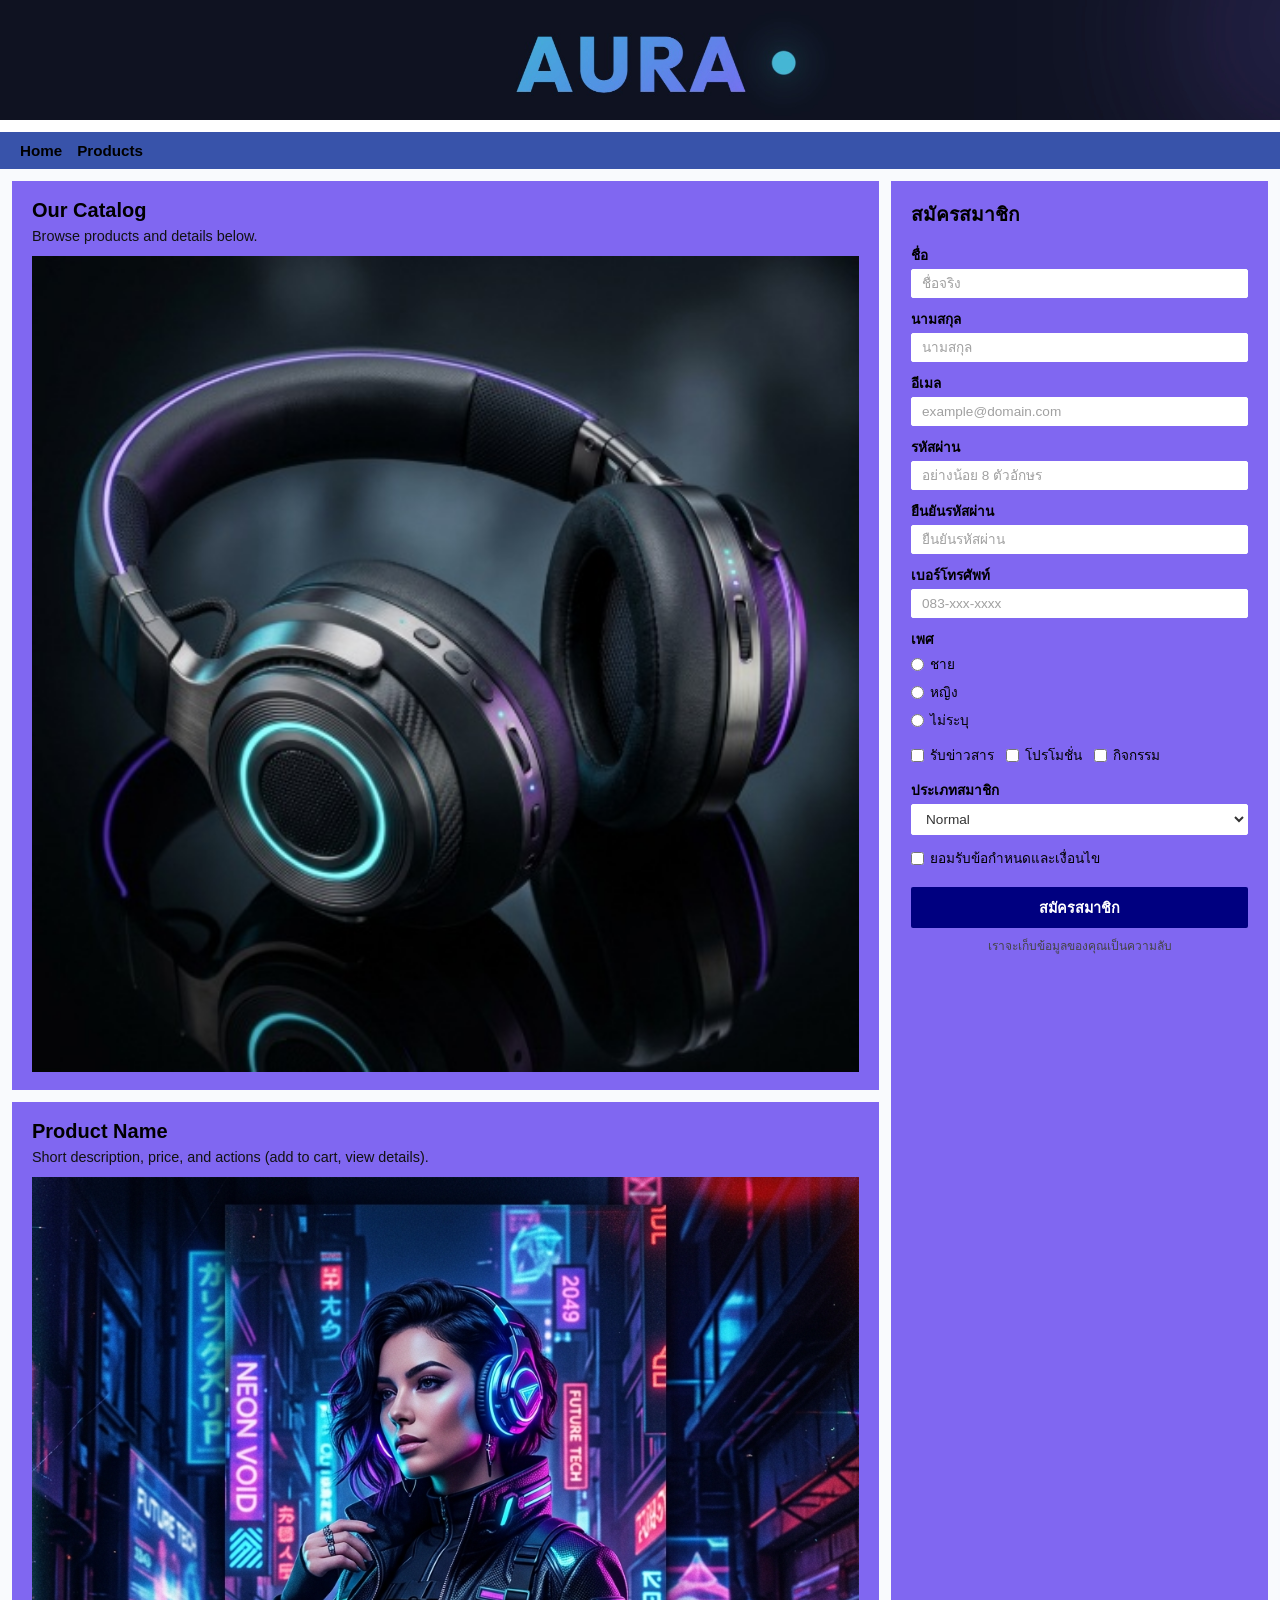
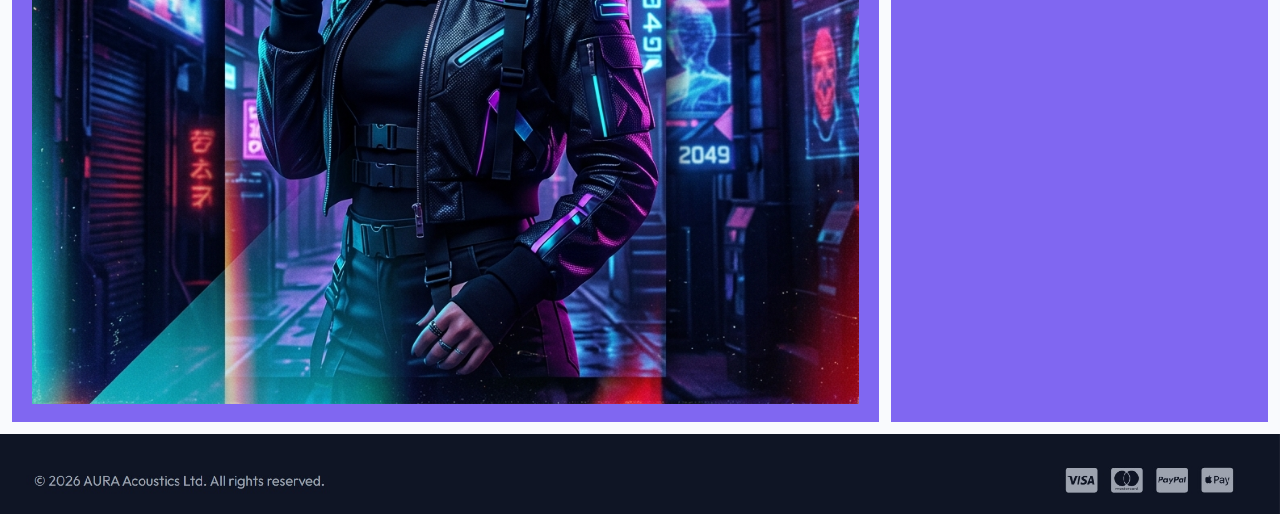
==== Hw5/product.html @ 0ecfb951 "Add files via upload" ====
<!DOCTYPE html>
<html lang="th">
<head>
    <meta charset="UTF-8">
    <meta name="viewport" content="width=device-width, initial-scale=1.0">
    <title>AURA Acoustics - Products</title>
    <link rel="stylesheet" href="css/gridstyle.css">
</head>
<body>

    <!-- Header Section -->
    <header class="main-header">
        <div class="img-container">
            <img src="images/header.jpg" alt="AURA Header">
        </div>
    </header>

    <!-- Navigation Bar -->
    <nav class="nav-bar">
        <a href="index.html" class="nav-link">Home</a>
        <a href="product.html" class="nav-link active">Products</a>
    </nav>

    <!-- Main Content Container -->
    <main class="container">
        
        <!-- Left Column: Products Catalog -->
        <section class="left-column">
            
            <!-- Product Section 1: Our Catalog -->
            <div class="card">
                <h2>Our Catalog</h2>
                <p class="subtitle">Browse products and details below.</p>
                <div class="img-container">
                    <img src="images/product1.jpg" alt="AURA Headphone Catalog">
                </div>
            </div>

            <!-- Product Section 2: Product Name -->
            <div class="card">
                <h2>Product Name</h2>
                <p class="subtitle">Short description, price, and actions (add to cart, view details).</p>
                <div class="img-container">
                    <img src="images/product2.jpg" alt="Product Showcase">
                </div>
            </div>

        </section>

        <!-- Right Column: Registration Form -->
        <aside class="right-column">
            <div class="card form-card">
                <h3>สมัครสมาชิก</h3>
                
                <form action="#" method="POST">
                    <div class="form-group">
                        <label for="firstname">ชื่อ</label>
                        <input type="text" id="firstname" placeholder="ชื่อจริง" required>
                    </div>

                    <div class="form-group">
                        <label for="lastname">นามสกุล</label>
                        <input type="text" id="lastname" placeholder="นามสกุล" required>
                    </div>

                    <div class="form-group">
                        <label for="email">อีเมล</label>
                        <input type="email" id="email" placeholder="example@domain.com" required>
                    </div>

                    <div class="form-group">
                        <label for="password">รหัสผ่าน</label>
                        <input type="password" id="password" placeholder="อย่างน้อย 8 ตัวอักษร" minlength="8" required>
                    </div>

                    <div class="form-group">
                        <label for="confirm-password">ยืนยันรหัสผ่าน</label>
                        <input type="password" id="confirm-password" placeholder="ยืนยันรหัสผ่าน" required>
                    </div>

                    <div class="form-group">
                        <label for="phone">เบอร์โทรศัพท์</label>
                        <input type="tel" id="phone" placeholder="083-xxx-xxxx" required>
                    </div>

                    <!-- Gender Radio -->
                    <div class="form-group">
                        <label>เพศ</label>
                        <div class="radio-group">
                            <label><input type="radio" name="gender" value="male"> ชาย</label>
                            <label><input type="radio" name="gender" value="female"> หญิง</label>
                            <label><input type="radio" name="gender" value="unspecified"> ไม่ระบุ</label>
                        </div>
                    </div>

                    <!-- Options Checkbox -->
                    <div class="form-group checkbox-inline-group">
                        <label><input type="checkbox" name="news">รับข่าวสาร</label>
                        <label><input type="checkbox" name="promo"> โปรโมชั่น</label>
                        <label><input type="checkbox" name="events"> กิจกรรม</label>
                    </div>

                    <!-- Select Dropdown (3 ประเภท) -->
                    <div class="form-group">
                        <label for="member-type">ประเภทสมาชิก</label>
                        <select id="member-type" name="member_type">
                            <option value="normal">Normal</option>
                            <option value="vip">VIP</option>
                            <option value="premium">Premium</option>
                        </select>
                    </div>

                    <!-- Terms Agreement -->
                    <div class="form-group checkbox-group">
                        <label>
                            <input type="checkbox" required> ยอมรับข้อกำหนดและเงื่อนไข
                        </label>
                    </div>

                    <button type="submit" class="btn-submit">สมัครสมาชิก</button>
                    <p class="privacy-notice">เราจะเก็บข้อมูลของคุณเป็นความลับ</p>
                </form>
            </div>
        </aside>

    </main>

    <!-- Footer Section -->
    <footer class="main-footer">
        <div class="img-container">
            <img src="images/footer.jpg" alt="Footer">
        </div>
    </footer>

</body>
</html>
---- Hw5/css/gridstyle.css ----
/* ==========================================
   1. Reset & Global Styles
   ========================================== */
* {
    box-sizing: border-box;
    margin: 0;
    padding: 0;
    font-family: 'Sarabun', 'Segoe UI', Tahoma, sans-serif;
}

body {
    background-color: #f5f5f5; /* แก้เป็นสีดำเข้มตามต้นฉบับ */
    color: #fafafa;
}

/* ==========================================
   2. Header & Navigation
   ========================================== */
.main-header {
    background-color: #fbfcff;
    width: 100%;
    overflow: hidden;
    padding: 20; /* ลบ padding 30px ออก เพื่อไม่ให้ป้ายอ้วนหนาเกินไป */

    margin-bottom: 12px;                  /* ระยะห่างระหว่างป้ายกับแถบสีฟ้า */
    box-shadow: 0 12px 0 0 #ffffff;       /* สร้างแถบสีขาวเต็มความกว้างคั่นไว้ */
}

/* ปรับให้รูปแบนเนอร์ Header ยืดเต็มความกว้างสัดส่วนพอดี ไม่เบี้ยว ไม่อ้วน */
.main-header .img-container {
    width: 100%;
}

.main-header .img-container img {
    width: 100%;
    height: auto;
    max-height: 120px; /* คุมความสูงไม่ให้หนาอ้วนเกินไป */
    object-fit: cover;  /* ครอปสัดส่วนภาพให้สวยงามพอดี */
    display: block;
}

.nav-bar {
    background-color: #3853aa; /* สีฟ้าของแถบเมนู */
    padding: 10px 20px;
    display: flex;
    gap: 15px;
}

.nav-link {
    text-decoration: none;
    color: #000;
    font-size: 0.95rem;
    font-weight: 600;
}

/* ==========================================
   3. Main Content Area (Layout)
   ========================================== */
.container {
    display: flex;
    gap: 12px;
    padding: 12px;
    background-color: #f9fafd; /* แก้เป็นสีดำเข้มเพื่อเชื่อมต่อขอบระหว่างกล่อง */
    align-items: stretch;
}

/* ฝั่งซ้าย (การ์ดเนื้อหา + แผนที่) */
.left-column {
    flex: 2.3;
    display: flex;
    flex-direction: column;
    gap: 12px;
}

/* ฝั่งขวา (ฟอร์มสมัครสมาชิก) */
.right-column {
    flex: 1;
    min-width: 300px;
}

/* ==========================================
   4. Cards & Inner Content
   ========================================== */
.card {
    background-color: #8067f1; /* สีฟ้าของแผงเนื้อหา */
    padding: 18px 20px;
    border-radius: 0px;
}

.card h2 {
    font-size: 1.25rem;
    font-weight: bold;
    color: #000;
    margin-bottom: 6px;
}

.card h3 {
    font-size: 1.2rem;
    font-weight: bold;
    color: #000;
    margin-bottom: 15px;
}

.subtitle {
    font-size: 0.9rem;
    color: #111;
    margin-bottom: 12px;
}

/* กรอบรูปภาพ */
.img-container {
    width: 100%;
}

.img-container img {
    width: 100%;
    height: auto;
    display: block;
}

/* ==========================================
   5. Registration Form
   ========================================== */
.form-card {
    height: 100%;
}

.form-group {
    margin-bottom: 10px;
}

.form-group label {
    display: block;
    font-size: 0.85rem;
    font-weight: bold;
    color: #000;
    margin-bottom: 3px;
}

/* ช่องกรอกข้อมูล */
.form-group input[type="text"],
.form-group input[type="email"],
.form-group input[type="password"],
.form-group input[type="tel"],
.form-group select {
    width: 100%;
    padding: 6px 10px;
    border: 1px solid #fff;
    border-radius: 2px;
    font-size: 0.85rem;
    background-color: #fff;
    outline: none;
    color: #333;
}

.form-group input::placeholder {
    color: #a0a0a0;
}

/* Radio เพศ (แนวตั้ง) */
.radio-group {
    display: flex;
    flex-direction: column;
    gap: 3px;
    margin-top: 2px;
}

.radio-group label,
.checkbox-inline-group label,
.checkbox-group label {
    font-size: 0.85rem;
    color: #000;
    display: flex;
    align-items: center;
    gap: 6px;
    cursor: pointer;
    font-weight: normal;
}

/* Checkbox ข่าวสาร (แนวนอน) */
.checkbox-inline-group {
    display: flex;
    gap: 12px;
    margin-top: 5px;
}

.checkbox-group {
    margin-top: 12px;
}

/* ปุ่มสมัครสมาชิก */
.btn-submit {
    width: 100%;
    background-color: #000080; /* สีน้ำเงินเข้มจัด */
    color: #fff;
    border: none;
    padding: 9px;
    font-size: 0.9rem;
    font-weight: bold;
    border-radius: 2px;
    cursor: pointer;
    margin-top: 8px;
}

.btn-submit:hover {
    background-color: #000055;
}

.privacy-notice {
    font-size: 0.75rem;
    color: #444;
    text-align: center;
    margin-top: 8px;
}

/* ==========================================
   6. Footer Section (ปรับขนาด Footer)
   ========================================== */
.main-footer {
    background-color: #0b0d14;
    width: 100%;
    max-height: 80px;    /* 1. ล็อคความสูงสูงสุดไว้ที่ 80px (ปรับลด/เพิ่มตามชอบ) */
    overflow: hidden;     /* 2. ตัดส่วนเกินออก */
    display: flex;
    align-items: center;  /* 3. จัดรูปให้อยู่ตรงกลางแนวตั้ง */
    justify-content: center;
}

.main-footer .img-container {
    width: 100%;
    height: 100%;
}

.main-footer .img-container img {
    width: 100%;
    height: 100%;
    object-fit: contain;  /* 4. ย่อรูป Footer ให้เห็นละครบถ้วน ไม่โดนตัดขอบ และสัดส่วนไม่เบี้ยว */
    display: block;
}
/* ==========================================
   7. Responsive Support
   ========================================== */
@media (max-width: 850px) {
    .container {
        flex-direction: column;
    }
}
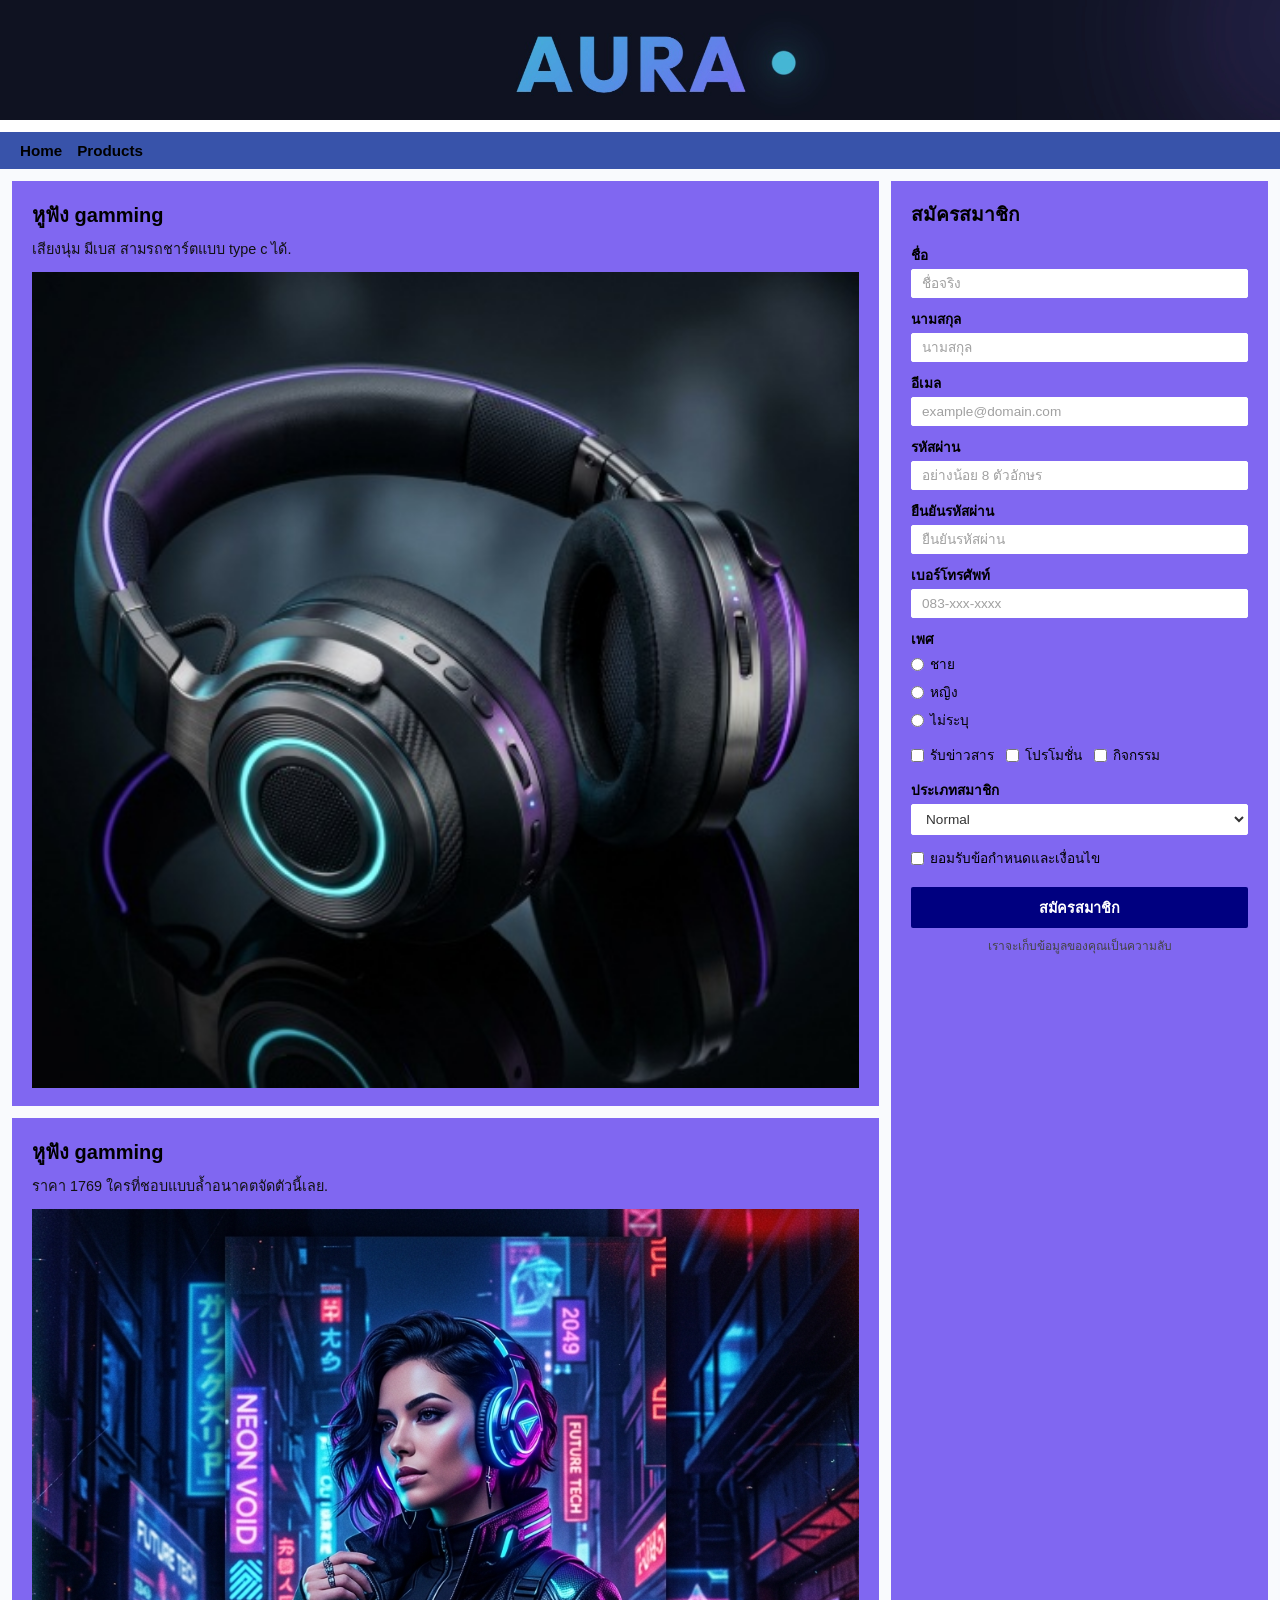
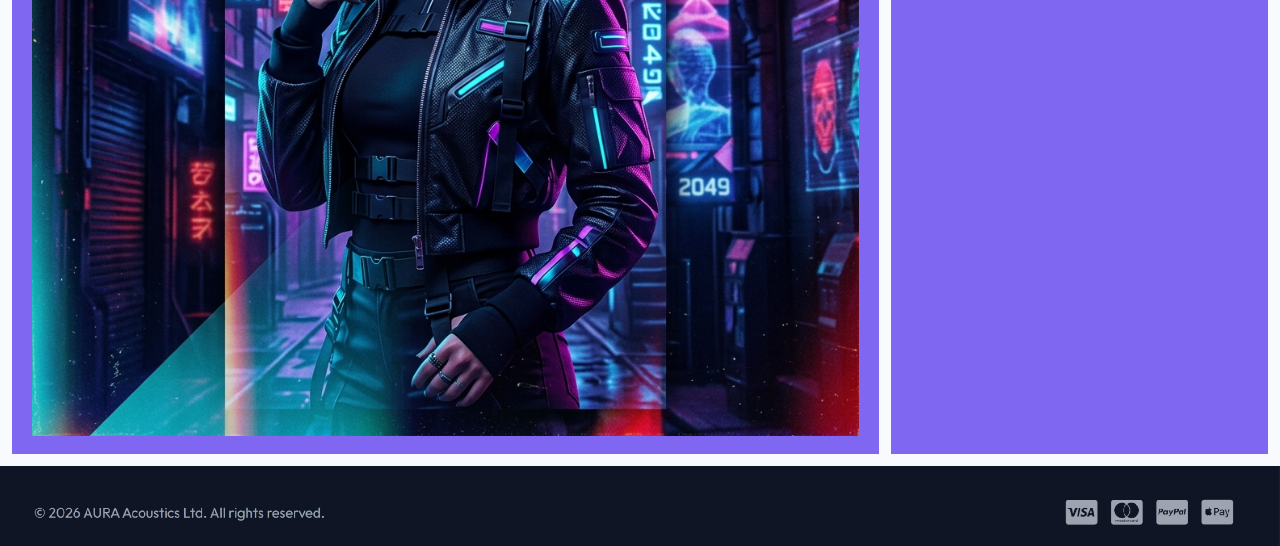
==== commit e8ecfd50: "hw5" ====
--- a/Hw5/product.html
+++ b/Hw5/product.html
@@ -29,17 +29,17 @@
             
             <!-- Product Section 1: Our Catalog -->
             <div class="card">
-                <h2>Our Catalog</h2>
-                <p class="subtitle">Browse products and details below.</p>
+                <h2>หูฟัง gamming</h2>
+                <p class="subtitle">เสียงนุ่ม มีเบส สามรถชาร์ตแบบ type c ได้.</p>
                 <div class="img-container">
                     <img src="images/product1.jpg" alt="AURA Headphone Catalog">
                 </div>
             </div>
 
-            <!-- Product Section 2: Product Name -->
+            <!-- Product Section 2: Product Name  -->
             <div class="card">
-                <h2>Product Name</h2>
-                <p class="subtitle">Short description, price, and actions (add to cart, view details).</p>
+                <h2>หูฟัง gamming </h2>
+                <p class="subtitle">ราคา 1769 ใครที่ชอบแบบล้ำอนาคตจัดตัวนี้เลย.</p>
                 <div class="img-container">
                     <img src="images/product2.jpg" alt="Product Showcase">
                 </div>
